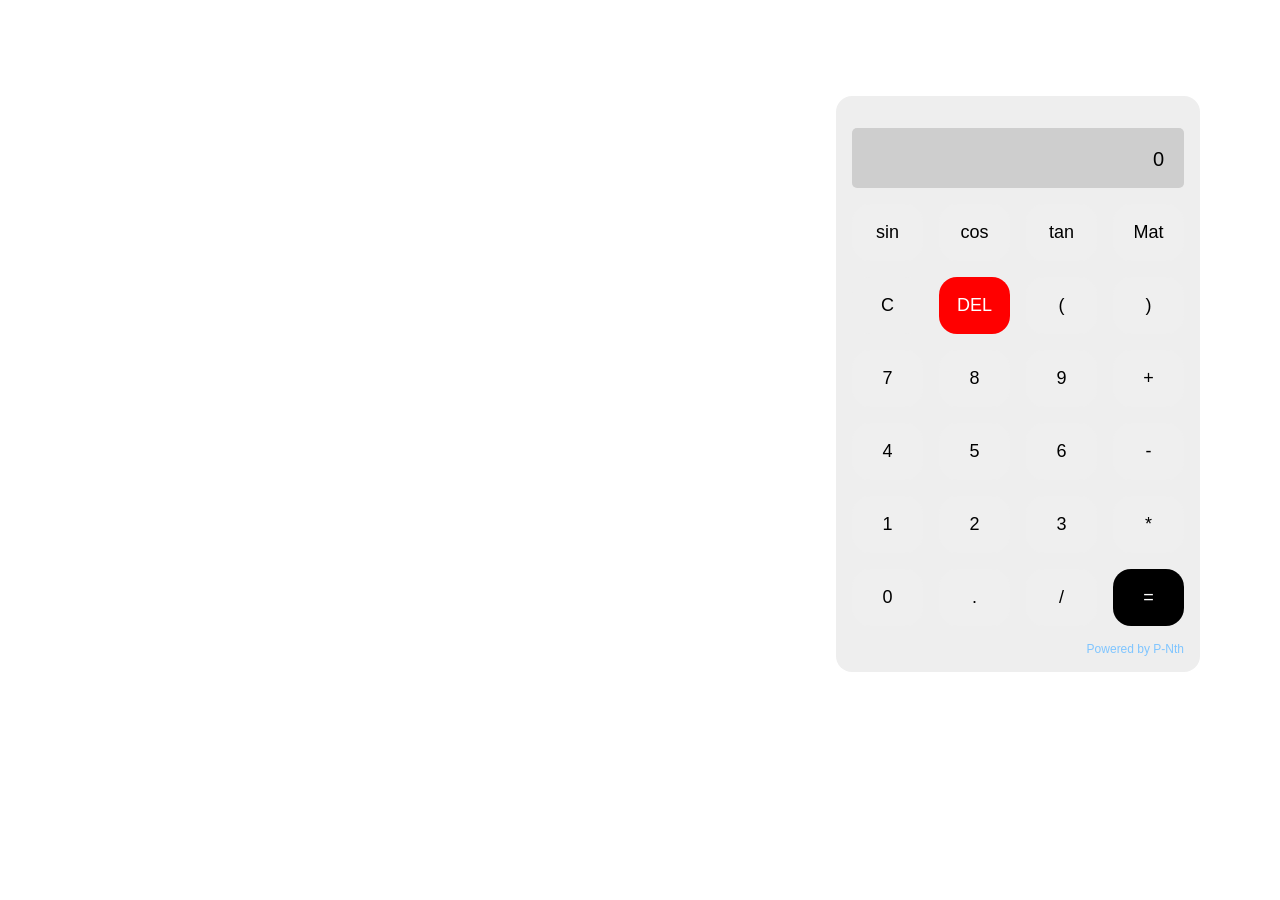
==== index.html @ 200e7fc1 "Refactored code" ====
<!DOCTYPE html>
<html lang="en">
  <head>
    <meta charset="UTF-8" />
    <meta http-equiv="X-UA-Compatible" content="IE=edge" />
    <meta name="viewport" content="width=device-width, initial-scale=1.0" />
    <link rel="stylesheet" href="./assets/css/styles.css" />
    <title>Calculator</title>
  </head>
  <body>
    <div class="calculator">
      <div class="display">
        <p id="display">0</p>
      </div>
      <div class="button_container">
        <div class="buttons">
          <button class="btn">sin</button>
          <button class="btn">cos</button>
          <button class="btn">tan</button>
          <button class="btn">Mat</button>
        </div>
        <div class="buttons">
          <button id="clear" class="btn">C</button>
          <button id="delete" class="btn">DEL</button>
          <button class="btn">(</button>
          <button class="btn">)</button>
        </div>
        <div class="buttons">
          <button class="btn">7</button>
          <button class="btn">8</button>
          <button class="btn">9</button>
          <button class="btn">+</button>
        </div>
        <div class="buttons">
          <button class="btn">4</button>
          <button class="btn">5</button>
          <button class="btn">6</button>
          <button class="btn">-</button>
        </div>
        <div class="buttons">
          <button class="btn">1</button>
          <button class="btn">2</button>
          <button class="btn">3</button>
          <button class="btn">*</button>
        </div>
        <div class="buttons">
          <button class="btn">0</button>
          <button class="btn">.</button>
          <button class="btn">/</button>
          <button id="equal" class="btn">=</button>
        </div>
        <p id="id">Powered by P-Nth</p>
      </div>
    </div>
    <script src="./assets/js/main.js"></script>
  </body>
</html>
---- assets/css/styles.css ----
*,
body,
html {
  margin: 0;
  padding: 0;
  box-sizing: border-box;
}
.calculator {
  position: fixed;
  padding: 1em;
  /* padding-bottom: 1.5em; */
  right: 5em;
  top: 6em;
  background-color: #eeeeee;
  border-radius: 1em;
}
.calculator .display {
  margin: 1em 0;
}
.calculator .display #display {
  padding: 1em;
  text-align: end;
  font-size: 20px;
  height: 3em;
  border-radius: 5px;
  font-family: "Roboto", sans-serif;
  background-color: rgb(206 206 206);
}
.calculator .button_container {
  display: grid;
  grid-gap: 1em;
}
.calculator .buttons {
  display: grid;
  grid-template-columns: repeat(4, 1fr);
  grid-gap: 1em;
}
button {
  outline: none;
  border: none;
  padding: 1em 1em;
  font-size: 18px;
  border-radius: 1em;
}
.buttons #clear {
  background-color: #eeeeee;
}
button:hover,
.buttons #clear:hover {
  background-color: azure;
  transition: 0.25s ease-in-out;
}
.buttons #delete {
  background-color: rgb(255, 0, 0);
  color: white;
}
.buttons #equal {
  background-color: black;
  color: white;
}
.buttons #delete:hover,
.buttons #equal:hover {
  transform: scale(1.08);
  transition: 0.25s ease-in-out;
}
.calculator #id {
  text-align: end;
  color: rgb(127, 197, 255);
  font-family: "Roboto", sans-serif;
  font-size: 12px;
}
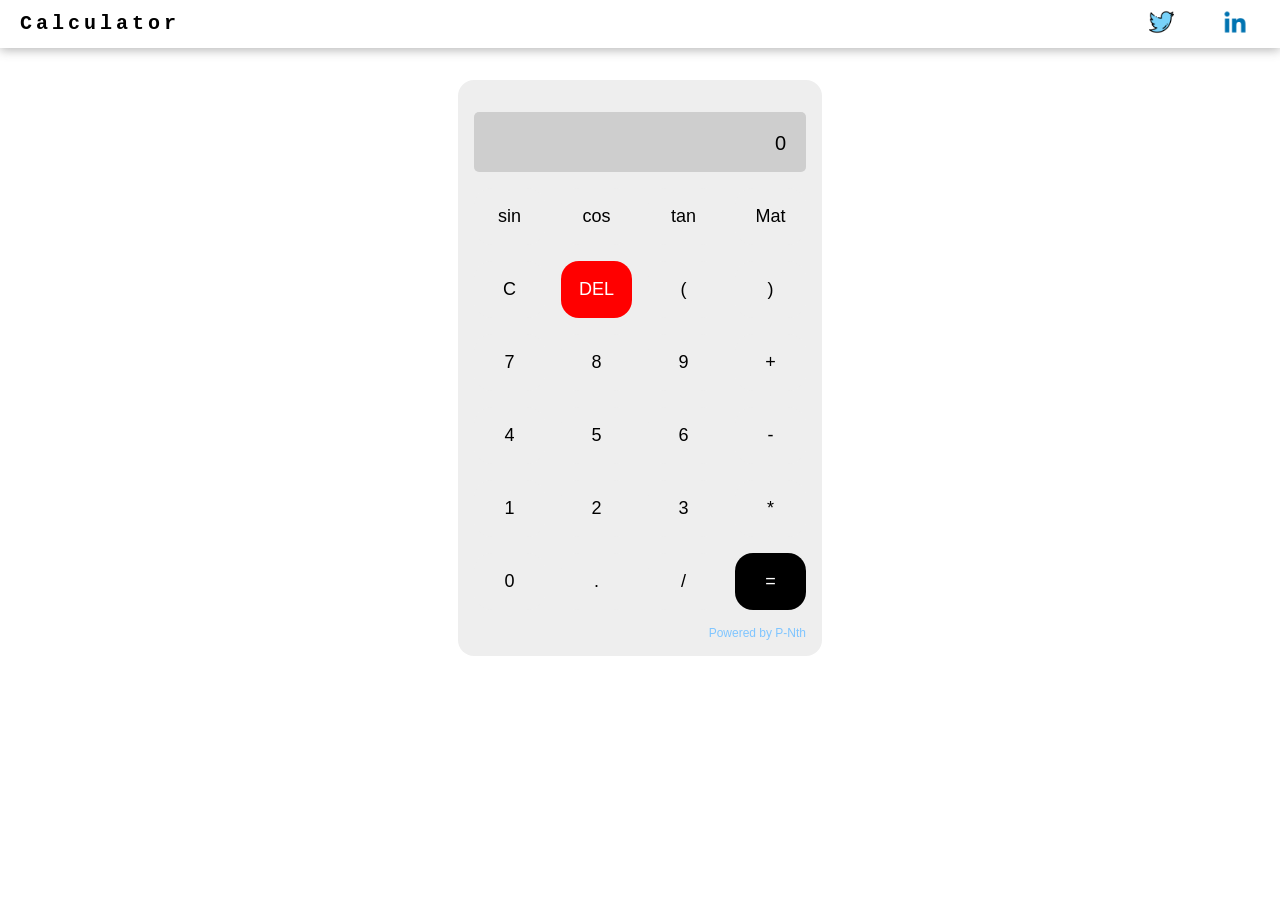
==== commit d4aba9b7: "Restractured style.css" ====
--- a/index.html
+++ b/index.html
@@ -8,48 +8,63 @@
     <title>Calculator</title>
   </head>
   <body>
-    <div class="calculator">
-      <div class="display">
-        <p id="display">0</p>
+    <header>
+      <div class="logo">
+        <p>Calculator</p>
       </div>
-      <div class="button_container">
-        <div class="buttons">
-          <button class="btn">sin</button>
-          <button class="btn">cos</button>
-          <button class="btn">tan</button>
-          <button class="btn">Mat</button>
+      <div class="nav">
+        <a href="https://bit.ly/3GUBlH8"
+          ><img src="./assets/images/twitter.png" alt="twitter icon"
+        /></a>
+        <a href="https://bit.ly/3NWp9bb"
+          ><img src="./assets/images/linkedin.png" alt="linkedin icon"
+        /></a>
+      </div>
+    </header>
+    <div class="wrapper">
+      <div class="calculator">
+        <div class="display">
+          <p id="display">0</p>
         </div>
-        <div class="buttons">
-          <button id="clear" class="btn">C</button>
-          <button id="delete" class="btn">DEL</button>
-          <button class="btn">(</button>
-          <button class="btn">)</button>
+        <div class="button_container">
+          <div class="buttons">
+            <button class="btn">sin</button>
+            <button class="btn">cos</button>
+            <button class="btn">tan</button>
+            <button class="btn">Mat</button>
+          </div>
+          <div class="buttons">
+            <button id="clear" class="btn">C</button>
+            <button id="delete" class="btn">DEL</button>
+            <button class="btn">(</button>
+            <button class="btn">)</button>
+          </div>
+          <div class="buttons">
+            <button class="btn">7</button>
+            <button class="btn">8</button>
+            <button class="btn">9</button>
+            <button class="btn">+</button>
+          </div>
+          <div class="buttons">
+            <button class="btn">4</button>
+            <button class="btn">5</button>
+            <button class="btn">6</button>
+            <button class="btn">-</button>
+          </div>
+          <div class="buttons">
+            <button class="btn">1</button>
+            <button class="btn">2</button>
+            <button class="btn">3</button>
+            <button class="btn">*</button>
+          </div>
+          <div class="buttons">
+            <button class="btn">0</button>
+            <button class="btn">.</button>
+            <button class="btn">/</button>
+            <button id="equal" class="btn">=</button>
+          </div>
+          <p id="id">Powered by P-Nth</p>
         </div>
-        <div class="buttons">
-          <button class="btn">7</button>
-          <button class="btn">8</button>
-          <button class="btn">9</button>
-          <button class="btn">+</button>
-        </div>
-        <div class="buttons">
-          <button class="btn">4</button>
-          <button class="btn">5</button>
-          <button class="btn">6</button>
-          <button class="btn">-</button>
-        </div>
-        <div class="buttons">
-          <button class="btn">1</button>
-          <button class="btn">2</button>
-          <button class="btn">3</button>
-          <button class="btn">*</button>
-        </div>
-        <div class="buttons">
-          <button class="btn">0</button>
-          <button class="btn">.</button>
-          <button class="btn">/</button>
-          <button id="equal" class="btn">=</button>
-        </div>
-        <p id="id">Powered by P-Nth</p>
       </div>
     </div>
     <script src="./assets/js/main.js"></script>
--- a/assets/css/styles.css
+++ b/assets/css/styles.css
@@ -5,11 +5,49 @@
   padding: 0;
   box-sizing: border-box;
 }
+header {
+  padding: 0.4em 0;
+  display: flex;
+  justify-content: space-between;
+  grid-gap: 1.5em;
+  box-shadow: 0 2px 10px rgba(172, 172, 172, 0.885);
+}
+header .logo p {
+  font-size: 20px;
+  font-weight: bold;
+  font-family: "Courier New", Courier, monospace;
+  letter-spacing: 4px;
+  padding: 0.3em 1em;
+  margin: 0;
+  cursor: pointer;
+}
+header .nav {
+  display: flex;
+  grid-gap: 1em;
+  margin-right: 1em;
+  align-items: center;
+}
+header .nav a {
+  padding: 0 1em;
+}
+header .nav img {
+  width: 1.6em;
+  border-radius: 2px;
+  transition: 0.25s ease-in-out;
+}
+header .nav img:hover {
+  background-color: rgba(218, 218, 218, 0.578);
+}
+.wrapper {
+  position: absolute;
+  width: 100%;
+  margin: 2em 0;
+  display: grid;
+  justify-content: center;
+}
 .calculator {
-  position: fixed;
   padding: 1em;
-  /* padding-bottom: 1.5em; */
-  right: 5em;
+  left: 5em;
   top: 6em;
   background-color: #eeeeee;
   border-radius: 1em;
@@ -38,9 +76,10 @@
 button {
   outline: none;
   border: none;
-  padding: 1em 1em;
+  padding: 0.8em;
   font-size: 18px;
   border-radius: 1em;
+  background-color: #eeeeee;
 }
 .buttons #clear {
   background-color: #eeeeee;
@@ -69,3 +108,9 @@
   font-family: "Roboto", sans-serif;
   font-size: 12px;
 }
+
+@media all and (min-width: 600px) {
+  button {
+    padding: 1em;
+  }
+}
